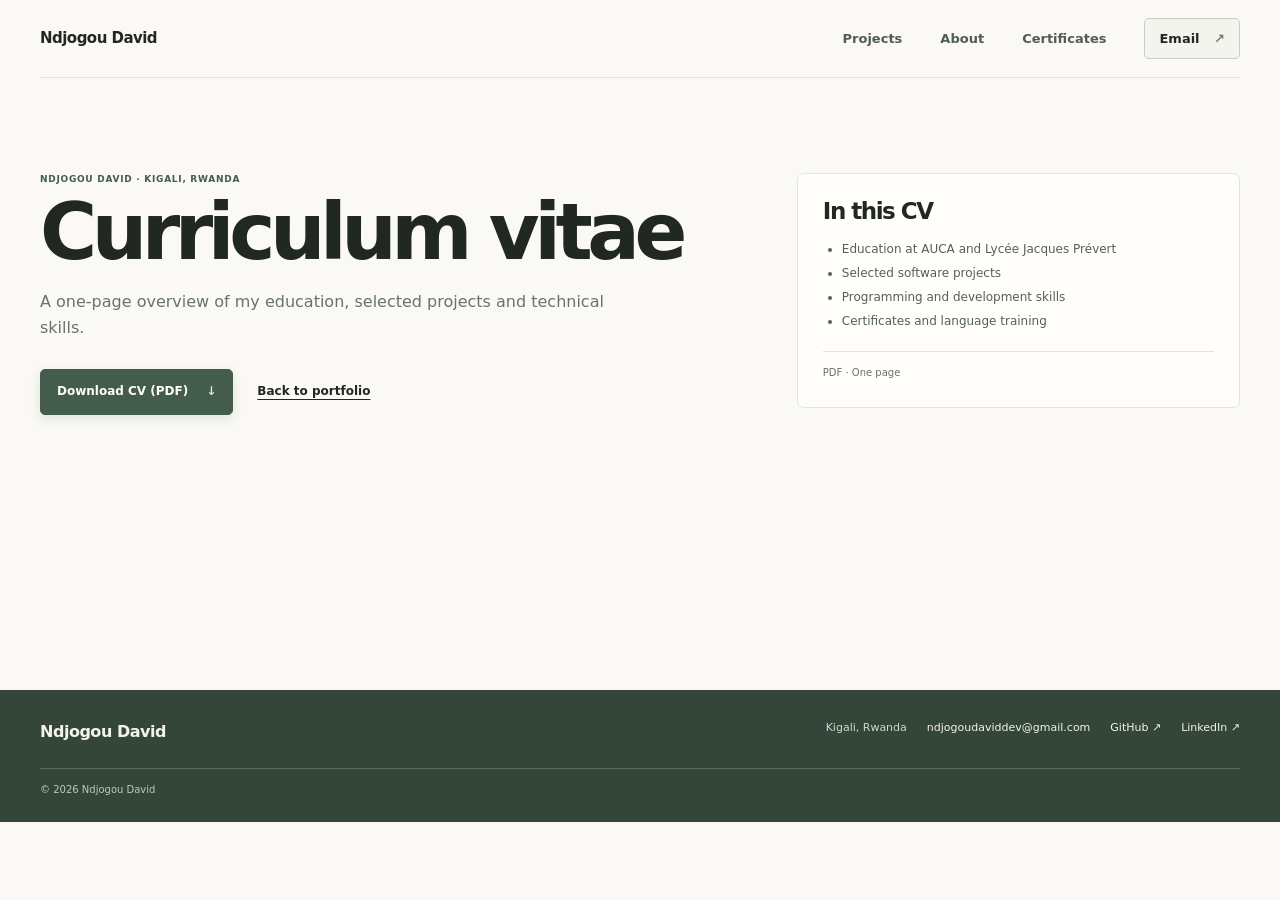
==== docs/cv/index.html @ fd1b7522 "Refresh portfolio layout and project cards" ====
<!doctype html>
<html lang="en">
<head>
  <meta charset="utf-8">
  <meta name="viewport" content="width=device-width, initial-scale=1">
  <meta name="description" content="Curriculum vitae of Ndjogou David, Software Engineering student at AUCA.">
  <meta name="theme-color" content="#f8f7f2">
  <title>CV | Ndjogou David</title>
  <link rel="stylesheet" href="../assets/css/portfolio.css">
</head>
<body>
  <a class="skip-link" href="#main">Skip to content</a>
  <header class="site-header container">
    <a class="site-name" href="../">Ndjogou David</a>
    <nav aria-label="Main navigation">
      <a href="../#projects">Projects</a>
      <a href="../#about">About</a>
      <a href="../#certificates">Certificates</a>
      <a class="nav-contact" href="mailto:ndjogoudaviddev@gmail.com">Email <span aria-hidden="true">↗</span></a>
    </nav>
  </header>
  <main id="main" class="cv-page container">
    <div class="cv-layout">
      <div>
        <p class="project-type">Ndjogou David · Kigali, Rwanda</p>
        <h1>Curriculum vitae</h1>
        <p>A one-page overview of my education, selected projects and technical skills.</p>
        <div class="cv-actions">
          <a class="button" href="../files/Ndjogou_David_CV.pdf" download="Ndjogou_David_CV.pdf">Download CV (PDF) <span aria-hidden="true">↓</span></a>
          <a href="../">Back to portfolio</a>
        </div>
      </div>
      <aside class="cv-summary">
        <h2>In this CV</h2>
        <ul>
          <li>Education at AUCA and Lycée Jacques Prévert</li>
          <li>Selected software projects</li>
          <li>Programming and development skills</li>
          <li>Certificates and language training</li>
        </ul>
        <p>PDF · One page</p>
      </aside>
    </div>
  </main>
  <footer class="site-footer">
    <div class="container footer-grid">
      <a class="footer-name" href="../">Ndjogou David</a>
      <div class="footer-contact"><span>Kigali, Rwanda</span><a href="mailto:ndjogoudaviddev@gmail.com">ndjogoudaviddev@gmail.com</a><a href="https://github.com/ndjogoudavid" target="_blank" rel="noopener noreferrer">GitHub ↗</a><a href="https://www.linkedin.com/in/ndjogoudavid" target="_blank" rel="noopener noreferrer">LinkedIn ↗</a></div>
      <small>© 2026 Ndjogou David</small>
    </div>
  </footer>
</body>
</html>
---- docs/assets/css/portfolio.css ----
:root {
  color-scheme: light;
  --ink: #202821;
  --muted: #68736b;
  --paper: #faf9f5;
  --surface: #fffefa;
  --line: #e3e5dc;
  --sage: #66816d;
  --sage-dark: #435c4b;
  --sage-soft: #e7ece4;
  --clay: #b98568;
}
* { box-sizing: border-box; }
html { scroll-behavior: smooth; }
body { margin: 0; background: var(--paper); color: var(--ink); font: 16px/1.65 Inter, "Segoe UI Variable", "Segoe UI", system-ui, sans-serif; -webkit-font-smoothing: antialiased; }
img { display: block; max-width: 100%; }
a { color: inherit; text-underline-offset: 4px; }
a:focus-visible { outline: 3px solid var(--sage); outline-offset: 4px; }
.container { width: min(100% - 72px, 1200px); margin-inline: auto; }
.skip-link { position: absolute; z-index: 10; top: -60px; left: 16px; padding: 8px 12px; background: white; }
.skip-link:focus { top: 10px; }

.site-header { min-height: 78px; display: flex; align-items: center; justify-content: space-between; gap: 24px; border-bottom: 1px solid var(--line); }
.site-name { display: inline-flex; align-items: center; font-size: 15px; font-weight: 720; letter-spacing: -.035em; text-decoration: none; white-space: nowrap; }
.site-header nav { display: flex; align-items: center; gap: clamp(18px, 3vw, 38px); }
.site-header nav a { color: #515c54; font-size: 13px; font-weight: 620; text-decoration: none; transition: color .18s ease; }
.site-header nav a:hover { color: var(--sage-dark); }
.site-header nav .nav-contact { padding: 9px 14px; border: 1px solid #c8cec4; border-radius: 5px; background: #f3f4ed; color: var(--ink); }
.nav-contact span { margin-left: 10px; color: var(--sage); }

.hero { display: grid; grid-template-columns: minmax(0, 1fr) minmax(280px, 365px); align-items: center; gap: clamp(54px, 9vw, 125px); min-height: 565px; padding-block: 70px 78px; }
.hero-copy { max-width: 660px; }
.eyebrow { margin: 0 0 15px; color: var(--muted); font-size: 11px; font-weight: 750; letter-spacing: .1em; line-height: 1.4; text-transform: uppercase; }
.hero-copy .eyebrow { display: flex; align-items: center; gap: 10px; color: var(--sage-dark); }
.status-dot { width: 8px; height: 8px; flex: none; border-radius: 50%; background: #78915c; box-shadow: 0 0 0 4px #e1e8db; }
h1, h2, h3, p { overflow-wrap: break-word; }
h1 { margin: 0; font-size: clamp(52px, 7vw, 82px); font-weight: 660; letter-spacing: -.07em; line-height: 1; white-space: nowrap; }
h1 span { color: var(--sage); }
.hero-summary { max-width: 550px; margin: 27px 0 0; color: #505b52; font-size: clamp(16px, 1.6vw, 18px); line-height: 1.75; }
.hero-actions { display: flex; flex-wrap: wrap; align-items: center; gap: 26px; margin-top: 27px; }
.button { display: inline-flex; align-items: center; gap: 18px; padding: 12px 16px; border: 1px solid var(--sage-dark); border-radius: 5px; background: var(--sage-dark); color: #fffefa; font-size: 12px; font-weight: 700; text-decoration: none; box-shadow: 0 4px 11px rgba(46, 67, 51, .12); transition: background .18s ease, transform .18s ease, box-shadow .18s ease; }
.button:hover { transform: translateY(-2px); background: #344a3b; box-shadow: 0 7px 16px rgba(46, 67, 51, .18); }
.button span { color: #dce7d8; }
.text-action, .arrow-link { color: var(--sage-dark); font-size: 12px; font-weight: 700; text-decoration: none; }
.text-action span { margin-left: 5px; color: var(--sage); }
.hero-meta { display: flex; flex-wrap: wrap; gap: 8px 20px; margin-top: 34px; padding-top: 14px; border-top: 1px solid var(--line); color: var(--muted); font-size: 11px; }
.hero-meta span + span::before { content: "·"; margin-right: 20px; color: var(--sage); }
.hero-portrait { position: relative; width: 100%; max-width: 345px; justify-self: center; margin: 0; padding: 9px; border: 1px solid #dfe4db; border-radius: 9px; background: #edf0e9; box-shadow: 0 18px 40px rgba(49, 61, 49, .09); }
.hero-portrait img { width: 100%; height: auto; aspect-ratio: 4 / 5; border-radius: 5px; object-fit: cover; object-position: center center; }
.hero-portrait figcaption { display: flex; justify-content: space-between; gap: 9px; padding: 11px 3px 4px; color: #566158; font-size: 10px; }
.hero-portrait figcaption span:first-child { color: var(--sage-dark); font-weight: 700; }

.work-section { padding: 82px 0 92px; background: #f0f1eb; color: var(--ink); }
.section-heading { display: flex; align-items: end; justify-content: space-between; gap: 35px; margin-bottom: 30px; }
.section-heading .eyebrow { color: var(--sage-dark); }
h2 { margin: 0; font-size: clamp(38px, 5vw, 58px); font-weight: 620; letter-spacing: -.065em; line-height: 1.05; }
.section-heading > p { max-width: 290px; margin: 0 0 5px; color: var(--muted); font-size: 13px; line-height: 1.7; }
.project-feature { display: grid; grid-template-columns: minmax(0, 1.35fr) minmax(300px, .8fr); overflow: hidden; border: 1px solid var(--line); border-radius: 8px; background: var(--surface); box-shadow: 0 9px 28px rgba(37, 49, 39, .065); }
.project-image { position: relative; display: block; overflow: hidden; background: #dedfd5; }
.project-image img { width: 100%; height: 100%; min-height: 400px; object-fit: cover; object-position: left top; transition: transform .45s ease; }
.project-image:hover img, .project-thumb:hover img { transform: scale(1.025); }
.image-note { position: absolute; left: 15px; bottom: 14px; padding: 5px 9px; border: 1px solid rgba(255,255,255,.35); border-radius: 4px; background: rgba(33, 45, 36, .86); color: #fffefa; font-size: 10px; }
.project-feature-copy { display: flex; flex-direction: column; padding: clamp(27px, 4vw, 48px); }
.project-topline { display: flex; flex-wrap: wrap; align-items: center; justify-content: space-between; gap: 10px; color: var(--muted); font-size: 10px; font-weight: 750; letter-spacing: .07em; text-transform: uppercase; }
.status-pill { display: inline-flex; align-items: center; gap: 7px; padding: 5px 9px; border: 1px solid #d8e0d4; border-radius: 30px; background: #f2f5ef; color: var(--sage-dark); letter-spacing: 0; text-transform: none; }
.status-pill i { width: 6px; height: 6px; border-radius: 50%; background: #78915c; }
.project-feature h3 { margin: 34px 0 13px; font-size: clamp(28px, 3.2vw, 39px); font-weight: 620; letter-spacing: -.05em; line-height: 1.08; }
.project-feature-copy > p { margin: 0; color: #57625a; font-size: 14px; line-height: 1.75; }
.project-bottom { margin-top: auto; padding-top: 31px; }
.stack { margin: 0; color: var(--muted); font-size: 10px; font-weight: 650; line-height: 1.65; }
.project-bottom .arrow-link { display: inline-block; margin-top: 15px; }
.arrow-link span { margin-left: 5px; color: var(--sage); }
.project-subheading { display: flex; align-items: baseline; justify-content: space-between; gap: 20px; margin-top: 43px; padding: 16px 0 0; border-top: 1px solid #d6dacf; }
.project-subheading h3 { margin: 0; font-size: 18px; font-weight: 670; letter-spacing: -.03em; }
.project-subheading > span { color: var(--muted); font-size: 11px; }
.project-grid { display: grid; gap: 16px; margin-top: 15px; }
.application-grid { grid-template-columns: repeat(2, minmax(0, 1fr)); }
.coursework-heading { margin-top: 47px; }
.coursework-grid { grid-template-columns: repeat(2, minmax(0, 1fr)); }
.project-card { display: flex; min-width: 0; flex-direction: column; overflow: hidden; border: 1px solid #dfe2d8; border-radius: 8px; background: var(--surface); color: var(--ink); box-shadow: 0 4px 14px rgba(37, 49, 39, .035); transition: transform .2s ease, box-shadow .2s ease, border-color .2s ease; }
.project-card:hover { transform: translateY(-3px); border-color: #cad4c7; box-shadow: 0 11px 25px rgba(37, 49, 39, .09); }
.project-visual { position: relative; display: flex; min-height: 215px; align-items: center; justify-content: center; overflow: hidden; padding: 20px; }
.visual-market { background: #e9e4d9; }
.visual-pharmacy { background: #e4ebe6; }
.visual-health { background: #eae6df; }
.visual-language { background: #e9ece2; }
.visual-immunization { background: #e9ede8; }
.visual-caption { position: absolute; right: 12px; bottom: 10px; padding: 3px 7px; border-radius: 3px; background: rgba(255,254,250,.82); color: #657168; font-size: 8px; letter-spacing: .02em; }
.mock-top { position: absolute; top: 22px; right: 25px; left: 25px; display: flex; align-items: center; gap: 14px; color: #4b574e; font-size: 8px; }
.mock-brand { color: #3d5b46; font-size: 12px; font-weight: 800; letter-spacing: -.06em; }
.mock-search { flex: 1; padding: 5px 9px; border: 1px solid rgba(73,81,69,.15); border-radius: 4px; background: rgba(255,254,250,.6); color: #899087; }
.mock-bag { white-space: nowrap; }
.mock-bag b { margin-left: 3px; padding: 2px 4px; border-radius: 7px; background: #506d55; color: white; }
.market-layout { display: grid; width: min(100%, 390px); grid-template-columns: 33px 1fr; gap: 13px; margin-top: 25px; }
.market-side { display: flex; flex-direction: column; gap: 11px; padding-top: 5px; }
.market-side i { display: block; width: 24px; height: 5px; border-radius: 6px; background: #c6c7b9; }
.market-side i:first-child { width: 30px; background: #647c5c; }
.mock-heading { display: flex; flex-direction: column; gap: 4px; }
.mock-heading small { color: #798375; font-size: 7px; font-weight: 750; letter-spacing: .11em; }
.mock-heading strong { color: #26362c; font-family: Georgia, serif; font-size: 19px; font-weight: 600; letter-spacing: -.04em; }
.product-row { display: grid; grid-template-columns: repeat(3, 1fr); gap: 8px; margin-top: 11px; }
.product-block { position: relative; height: 67px; overflow: hidden; border-radius: 4px; background: #d4b99d; }
.product-block::before, .product-block::after { position: absolute; content: ""; }
.product-one::before { inset: 14px 22px 12px; border-radius: 40% 40% 6px 6px; background: #8c9a7b; }
.product-one::after { top: 12px; left: 45%; width: 7px; height: 8px; border-radius: 50%; background: #6f805f; }
.product-two { background: #d7ddcf; }
.product-two::before { inset: 16px 17px 13px; border-radius: 5px; background: #b77a58; transform: rotate(-8deg); }
.product-three { background: #d5d3c6; }
.product-three::before { inset: 19px 19px 15px; border-radius: 50%; background: #718770; }
.market-foot { display: flex; justify-content: space-between; margin-top: 9px; color: #667063; font-size: 8px; }
.pharmacy-shell { display: grid; width: min(100%, 390px); min-height: 160px; grid-template-columns: 80px 1fr; overflow: hidden; border: 1px solid rgba(74, 96, 78, .15); border-radius: 7px; background: #fffefa; box-shadow: 0 8px 18px rgba(47, 66, 50, .08); }
.pharmacy-nav { display: flex; flex-direction: column; gap: 13px; padding: 16px 10px; background: #385343; }
.pharmacy-nav b { margin-bottom: 5px; color: #f6f6ef; font-size: 9px; }
.pharmacy-nav i { width: 44px; height: 5px; border-radius: 5px; background: rgba(245,247,240,.48); }
.pharmacy-nav i:first-of-type { background: #d4dfc7; }
.pharmacy-content { padding: 15px 14px; }
.pharmacy-content .mock-heading strong { font-family: inherit; font-size: 15px; }
.metric-row { display: grid; grid-template-columns: repeat(3, 1fr); gap: 6px; margin-top: 12px; }
.metric-row span { display: flex; flex-direction: column; gap: 4px; padding: 7px 6px; border: 1px solid #e6e9e0; border-radius: 4px; background: #f8f9f5; }
.metric-row small { color: #7b857d; font-size: 7px; }
.metric-row b { color: #455a4a; font-size: 8px; }
.inventory-lines { display: grid; gap: 6px; margin-top: 11px; }
.inventory-lines i { height: 4px; border-radius: 5px; background: #e1e6df; }
.inventory-lines i:nth-child(2) { width: 83%; }
.inventory-lines i:nth-child(3) { width: 91%; }
.phone-frame { position: relative; width: 170px; min-height: 185px; padding: 11px 12px 12px; border: 4px solid #3a4940; border-radius: 20px; background: #fbf8f1; box-shadow: 0 10px 20px rgba(50, 56, 45, .14); }
.phone-status { display: flex; justify-content: space-between; color: #69766b; font-size: 7px; }
.health-greeting { display: flex; flex-direction: column; gap: 3px; margin-top: 11px; }
.health-greeting small { color: #6d8a70; font-size: 6px; font-weight: 800; letter-spacing: .12em; }
.health-greeting strong { color: #36493a; font-size: 11px; }
.health-greeting span { color: #7b817a; font-size: 7px; }
.health-tiles { display: flex; gap: 8px; margin-top: 10px; }
.health-tiles i { display: grid; width: 28px; height: 23px; place-items: center; border-radius: 6px; background: #e7eee3; color: #53705a; font-size: 10px; font-style: normal; }
.appointment-card { display: flex; flex-direction: column; gap: 3px; margin-top: 9px; padding: 7px 8px; border-radius: 6px; background: #e9e4d9; }
.appointment-card small { color: #817b6b; font-size: 5px; letter-spacing: .08em; }
.appointment-card b { color: #4c564b; font-size: 8px; }
.appointment-card span { color: #75796e; font-size: 6px; }
.phone-tabs { display: flex; justify-content: space-around; margin-top: 8px; }
.phone-tabs i { width: 14px; height: 3px; border-radius: 4px; background: #b6c1af; }
.lesson-card { width: min(100%, 300px); min-height: 166px; padding: 14px 17px; border: 1px solid rgba(76, 98, 70, .12); border-radius: 8px; background: #fffefa; box-shadow: 0 9px 18px rgba(47, 66, 50, .07); }
.lesson-top { display: flex; justify-content: space-between; color: #788273; font-size: 7px; font-weight: 750; letter-spacing: .08em; }
.lesson-mark { float: right; display: grid; width: 43px; height: 43px; place-items: center; border-radius: 50%; background: #e7eddf; color: #547253; font-family: Georgia, serif; font-size: 21px; }
.lesson-card > small { display: block; margin-top: 13px; color: #7b8775; font-size: 7px; font-weight: 750; letter-spacing: .12em; }
.lesson-card > strong { display: block; margin-top: 4px; color: #354537; font-family: Georgia, serif; font-size: 17px; font-weight: 600; line-height: 1.15; }
.lesson-answer { display: flex; justify-content: space-between; align-items: center; margin-top: 11px; padding: 6px 9px; border: 1px solid #e2e7dd; border-radius: 5px; color: #657264; font-size: 8px; }
.lesson-answer i { color: var(--sage); font-size: 8px; font-style: normal; }
.lesson-progress { display: flex; gap: 4px; margin-top: 8px; }
.lesson-progress i { width: 16px; height: 3px; border-radius: 3px; background: #dce3d6; }
.lesson-progress i:first-child, .lesson-progress i:nth-child(2) { background: #789272; }
.immunization-board { width: min(100%, 360px); padding: 12px 14px; border: 1px solid rgba(73, 91, 75, .12); border-radius: 7px; background: #fffefa; box-shadow: 0 9px 18px rgba(47, 66, 50, .07); }
.immunization-header { display: flex; align-items: center; justify-content: space-between; gap: 8px; padding-bottom: 9px; border-bottom: 1px solid #e8ebe4; }
.immunization-header span { display: flex; flex-direction: column; gap: 3px; }
.immunization-header small { color: #7b877b; font-size: 6px; font-weight: 750; letter-spacing: .1em; }
.immunization-header b { color: #394c3e; font-size: 10px; }
.immunization-header i { padding: 4px 6px; border-radius: 4px; background: #e8eee4; color: #55705a; font-size: 7px; font-style: normal; }
.immunization-row { display: grid; grid-template-columns: 23px 1fr auto; align-items: center; gap: 8px; padding: 8px 0; border-bottom: 1px solid #edf0e9; }
.immunization-row:last-child { border-bottom: 0; }
.immunization-row > b { color: #789078; font-family: Georgia, serif; font-size: 11px; }
.immunization-row span { display: flex; flex-direction: column; gap: 1px; }
.immunization-row strong { color: #46584a; font-size: 8px; font-weight: 650; }
.immunization-row small { color: #859087; font-size: 6px; }
.immunization-row > i { color: #778477; font-size: 7px; font-style: normal; }
.project-card-copy { display: flex; flex: 1; flex-direction: column; align-items: start; padding: 19px 21px 20px; }
.project-type { margin: 0 0 7px; color: var(--sage-dark); font-size: 9px; font-weight: 760; letter-spacing: .08em; line-height: 1.4; text-transform: uppercase; }
.project-card h3 { margin: 0 0 8px; font-size: 21px; font-weight: 650; letter-spacing: -.045em; line-height: 1.15; }
.project-card-copy > p:not(.project-type):not(.stack) { margin: 0; color: #59645c; font-size: 12px; line-height: 1.65; }
.project-bottomline { display: flex; width: 100%; align-items: center; justify-content: space-between; gap: 12px; margin-top: auto; padding-top: 17px; }
.project-arrow { display: inline-grid; width: 27px; height: 27px; flex: none; place-items: center; border: 1px solid #d9e1d5; border-radius: 50%; background: #f4f6f0; color: var(--sage-dark); font-size: 13px; text-decoration: none; transition: background .18s ease, transform .18s ease; }
.project-arrow:hover { transform: translate(1px, -1px); background: var(--sage-soft); }
.project-card-text { min-height: 0; }
.project-thumb { position: relative; display: block; height: 205px; overflow: hidden; background: #e7e9df; }
.project-thumb img { width: 100%; height: 100%; object-fit: cover; transition: transform .45s ease; }
.archive-link { display: flex; align-items: center; justify-content: space-between; gap: 20px; margin-top: 14px; padding: 15px 19px; border: 1px solid #d9ded4; border-radius: 6px; background: #fffefa; color: var(--ink); text-decoration: none; transition: border-color .18s ease, background .18s ease; }
.archive-link:hover { border-color: #c4d0c1; background: #f6f7f1; }
.archive-link > span:first-child { display: flex; align-items: baseline; gap: 16px; }
.archive-link small { color: var(--muted); font-size: 10px; }
.archive-link strong { font-size: 15px; font-weight: 620; }
.archive-link > span:last-child { color: var(--sage-dark); font-size: 11px; }

.about-section { padding: 82px 0 88px; background: #f8f8f3; border-block: 1px solid var(--line); }
.about-grid { display: grid; grid-template-columns: .9fr 1.1fr; gap: clamp(45px, 9vw, 120px); }
.about-lead .eyebrow { color: var(--sage-dark); }
.about-lead h2 { max-width: 520px; font-size: clamp(34px, 4.4vw, 51px); }
.about-copy > p { margin: 0 0 15px; color: #4b554d; font-size: 14px; line-height: 1.8; }
.skill-list { margin: 24px 0 0; border-top: 1px solid var(--line); }
.skill-list > div { display: grid; grid-template-columns: 100px 1fr; gap: 18px; padding: 10px 0; border-bottom: 1px solid var(--line); }
.skill-list dt { color: var(--muted); font-size: 10px; font-weight: 700; letter-spacing: .06em; text-transform: uppercase; }
.skill-list dd { margin: 0; color: var(--ink); font-size: 12px; }

.credentials-section { padding-block: 82px 90px; }
.credentials-heading { margin-bottom: 24px; color: var(--ink); }
.credentials-heading .eyebrow { color: var(--sage-dark); }
.credentials-heading > p { color: var(--muted); }
.certificate-grid { display: grid; grid-template-columns: repeat(2, minmax(0, 1fr)); gap: 12px; }
.certificate-card { display: grid; min-width: 0; grid-template-columns: 39px minmax(0, 1fr) 27px; align-items: center; gap: 12px; padding: 15px; border: 1px solid var(--line); border-radius: 7px; background: var(--surface); text-decoration: none; transition: border-color .18s ease, transform .18s ease, box-shadow .18s ease; }
.certificate-card:hover { transform: translateY(-2px); border-color: #cbd6c8; box-shadow: 0 7px 18px rgba(37, 49, 39, .07); }
.certificate-icon { display: grid; width: 36px; height: 36px; place-items: center; border: 1px solid #d9e1d4; border-radius: 7px; background: #edf1e9; color: var(--sage-dark); font-size: 10px; font-weight: 800; letter-spacing: -.04em; }
.certificate-cisco { border-color: #e7ddd2; background: #f3eee7; color: #927053; }
.certificate-cisco svg { width: 19px; height: 19px; fill: none; stroke: currentColor; stroke-linecap: round; stroke-linejoin: round; stroke-width: 1.6; }
.certificate-name { display: flex; min-width: 0; flex-direction: column; gap: 3px; }
.certificate-name strong { font-size: 12px; font-weight: 680; line-height: 1.35; }
.certificate-name small { color: var(--muted); font-size: 10px; line-height: 1.45; }
.certificate-download { display: grid; width: 25px; height: 25px; place-items: center; border: 1px solid #e1e5dd; border-radius: 50%; background: #f7f8f4; color: var(--sage-dark); font-size: 14px; }
.cv-strip { display: flex; align-items: center; justify-content: space-between; gap: 20px; margin-top: 33px; padding: 22px 25px; border: 1px solid #e0e4da; border-radius: 7px; background: #f0f2eb; }
.cv-strip > div { display: grid; grid-template-columns: auto 1fr; align-items: baseline; column-gap: 13px; }
.cv-strip .eyebrow { grid-column: 1 / -1; margin-bottom: 5px; color: var(--sage-dark); }
.cv-strip strong { font-size: 16px; font-weight: 680; }
.cv-strip > div > span { color: var(--muted); font-size: 11px; }
.button-dark { background: var(--sage-dark); white-space: nowrap; }
.site-footer { background: #34463a; color: #f4f3eb; }
.footer-grid { display: grid; grid-template-columns: 1fr auto; gap: 23px; padding-block: 29px 23px; }
.footer-name { font-size: 16px; font-weight: 680; letter-spacing: -.03em; text-decoration: none; }
.footer-contact { display: flex; flex-wrap: wrap; justify-content: end; gap: 8px 20px; color: #d1d8cf; font-size: 11px; }
.footer-contact a { color: #f4f3eb; text-decoration: none; }
.footer-contact a:hover { color: #d8e5d3; }
.footer-grid small { grid-column: 1 / -1; padding-top: 13px; border-top: 1px solid rgba(242, 242, 232, .2); color: #bdc8bd; font-size: 10px; }

.cv-page { min-height: 68vh; padding-block: 95px 110px; }
.cv-layout { display: grid; grid-template-columns: minmax(0, 1fr) minmax(280px, .65fr); align-items: start; gap: 75px; }
.cv-page h1 { margin: 0 0 18px; font-size: clamp(48px, 7vw, 78px); letter-spacing: -.07em; line-height: 1; white-space: normal; }
.cv-page .cv-layout > div > p:not(.project-type) { max-width: 600px; margin: 0; color: var(--muted); font-size: 16px; }
.cv-actions { display: flex; flex-wrap: wrap; align-items: center; gap: 24px; margin-top: 28px; font-size: 12px; font-weight: 650; }
.cv-summary { padding: 25px; border: 1px solid var(--line); border-radius: 7px; background: var(--surface); }
.cv-summary h2 { font-size: 23px; }
.cv-summary ul { margin: 14px 0 0; padding-left: 19px; color: #536056; font-size: 12px; line-height: 2; }
.cv-summary p { margin: 18px 0 0; padding-top: 13px; border-top: 1px solid var(--line); color: var(--muted); font-size: 10px; }

@media (max-width: 900px) {
  .hero { grid-template-columns: minmax(0, 1fr) minmax(230px, 310px); gap: 40px; min-height: 550px; }
  .hero-portrait { max-width: 310px; }
  h1 { font-size: clamp(49px, 6.8vw, 68px); }
  .project-feature { grid-template-columns: 1.1fr .9fr; }
  .project-image img { min-height: 350px; }
  .project-grid { grid-template-columns: repeat(2, minmax(0, 1fr)); }
}
@media (max-width: 650px) {
  .container { width: min(100% - 38px, 580px); }
  .site-header { min-height: 68px; gap: 12px; }
  .site-header nav { gap: 12px; }
  .site-header nav a { font-size: 10px; }
  .site-header nav .nav-contact { padding: 7px 8px; }
  .site-name { font-size: 13px; }
  .hero { grid-template-columns: 1fr; gap: 29px; min-height: 0; padding-block: 47px 64px; }
  .hero-portrait { grid-row: 1; width: min(78%, 295px); max-width: none; justify-self: center; }
  .hero-portrait img { aspect-ratio: 4 / 5; object-position: center center; }
  .hero-portrait figcaption { font-size: 9px; }
  .hero-copy .eyebrow { font-size: 9px; }
  h1 { font-size: clamp(44px, 12vw, 64px); letter-spacing: -.07em; }
  .hero-summary { margin-top: 19px; font-size: 15px; }
  .hero-actions { gap: 18px; margin-top: 21px; }
  .hero-meta { margin-top: 25px; }
  .work-section, .about-section { padding-block: 62px; }
  .section-heading { align-items: start; flex-direction: column; gap: 10px; margin-bottom: 21px; }
  .section-heading > p { max-width: 360px; }
  h2 { font-size: 41px; }
  .project-feature { grid-template-columns: 1fr; }
  .project-image img { height: 245px; min-height: 0; }
  .project-feature-copy { min-height: 280px; padding: 24px; }
  .project-feature h3 { margin-top: 24px; font-size: 31px; }
  .project-grid { grid-template-columns: 1fr; gap: 13px; margin-top: 12px; }
  .project-visual { min-height: 205px; }
  .project-thumb { height: 220px; }
  .project-subheading { align-items: start; flex-direction: column; gap: 2px; margin-top: 35px; }
  .archive-link { align-items: start; flex-direction: column; gap: 7px; }
  .archive-link > span:first-child { align-items: start; flex-direction: column; gap: 2px; }
  .about-grid { grid-template-columns: 1fr; gap: 23px; }
  .about-lead h2 { font-size: 36px; }
  .credentials-section { padding-block: 62px; }
  .certificate-grid { grid-template-columns: 1fr; gap: 9px; }
  .certificate-card { padding: 12px; }
  .certificate-name strong { font-size: 12px; }
  .certificate-name small { font-size: 10px; }
  .cv-strip { align-items: start; flex-direction: column; padding: 20px; }
  .cv-strip > div { grid-template-columns: 1fr; }
  .cv-strip > div > span { margin-top: 3px; }
  .footer-grid { grid-template-columns: 1fr; }
  .footer-contact { justify-content: start; }
  .cv-page { padding-block: 62px 75px; }
  .cv-layout { grid-template-columns: 1fr; gap: 30px; }
}
@media (max-width: 390px) {
  .container { width: min(100% - 30px, 580px); }
  .site-header nav { gap: 8px; }
  .site-header nav a { font-size: 9px; }
  .site-name { font-size: 12px; }
  .nav-contact span { margin-left: 2px; }
  h1 { font-size: clamp(41px, 11.5vw, 46px); }
  .hero-meta span + span::before { margin-right: 9px; }
}
@media (prefers-reduced-motion: reduce) { *, *::before, *::after { scroll-behavior: auto !important; transition-duration: .01ms !important; } }
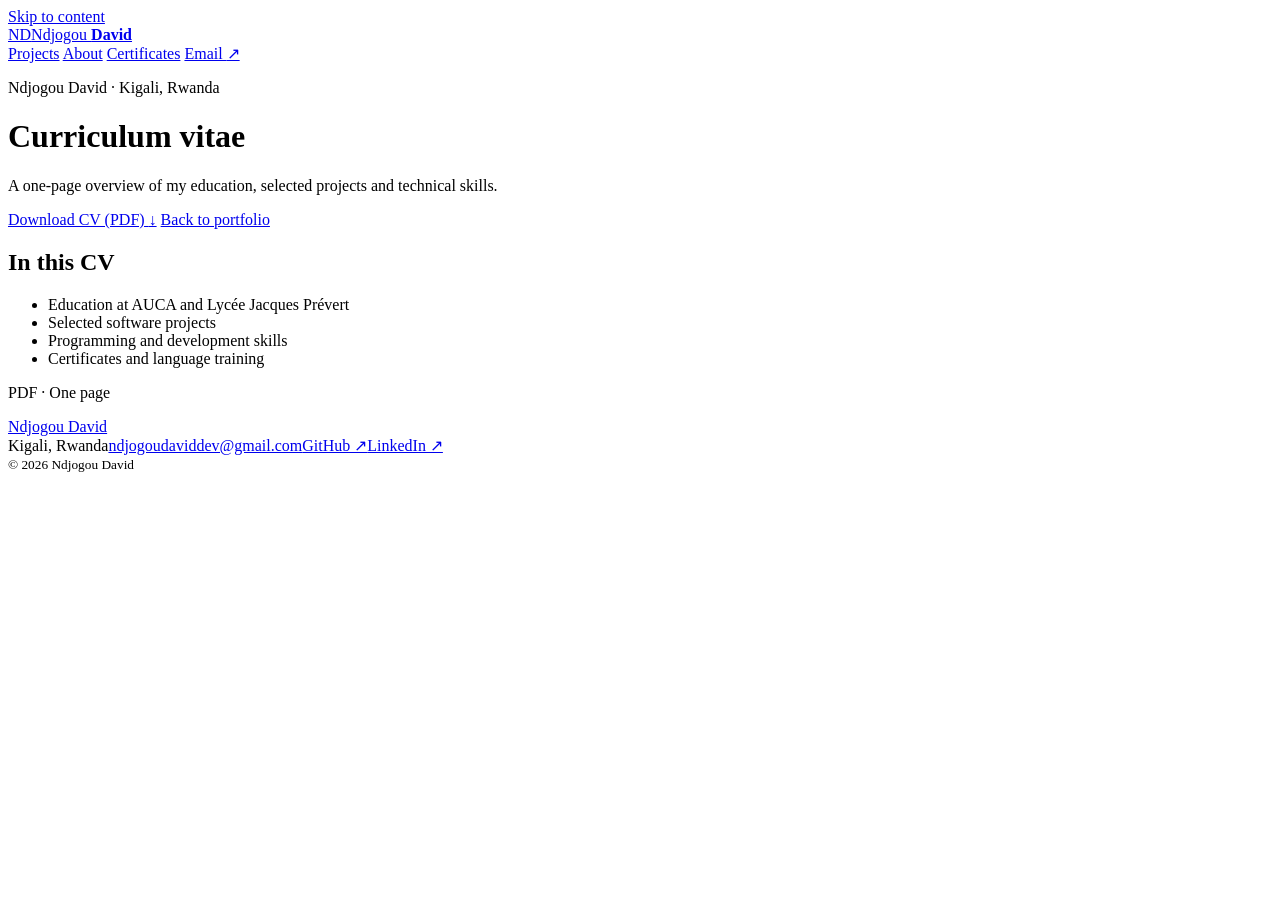
==== commit d5381000: "Polish portfolio links and profile sections" ====
--- a/docs/cv/index.html
+++ b/docs/cv/index.html
@@ -6,16 +6,16 @@
   <meta name="description" content="Curriculum vitae of Ndjogou David, Software Engineering student at AUCA.">
   <meta name="theme-color" content="#f8f7f2">
   <title>CV | Ndjogou David</title>
-  <link rel="stylesheet" href="../assets/css/portfolio.css">
+  <link rel="stylesheet" href="/assets/css/portfolio.css">
 </head>
 <body>
   <a class="skip-link" href="#main">Skip to content</a>
   <header class="site-header container">
-    <a class="site-name" href="../">Ndjogou David</a>
+    <a class="site-name" href="/" aria-label="Ndjogou David home"><span class="name-mark" aria-hidden="true">ND</span><span>Ndjogou <b>David</b></span></a>
     <nav aria-label="Main navigation">
-      <a href="../#projects">Projects</a>
-      <a href="../#about">About</a>
-      <a href="../#certificates">Certificates</a>
+      <a href="/#projects">Projects</a>
+      <a href="/#about">About</a>
+      <a href="/#certificates">Certificates</a>
       <a class="nav-contact" href="mailto:ndjogoudaviddev@gmail.com">Email <span aria-hidden="true">↗</span></a>
     </nav>
   </header>
@@ -26,8 +26,8 @@
         <h1>Curriculum vitae</h1>
         <p>A one-page overview of my education, selected projects and technical skills.</p>
         <div class="cv-actions">
-          <a class="button" href="../files/Ndjogou_David_CV.pdf" download="Ndjogou_David_CV.pdf">Download CV (PDF) <span aria-hidden="true">↓</span></a>
-          <a href="../">Back to portfolio</a>
+          <a class="button" href="/files/Ndjogou_David_CV.pdf" download="Ndjogou_David_CV.pdf">Download CV (PDF) <span aria-hidden="true">↓</span></a>
+          <a href="/">Back to portfolio</a>
         </div>
       </div>
       <aside class="cv-summary">
@@ -44,7 +44,7 @@
   </main>
   <footer class="site-footer">
     <div class="container footer-grid">
-      <a class="footer-name" href="../">Ndjogou David</a>
+      <a class="footer-name" href="/">Ndjogou David</a>
       <div class="footer-contact"><span>Kigali, Rwanda</span><a href="mailto:ndjogoudaviddev@gmail.com">ndjogoudaviddev@gmail.com</a><a href="https://github.com/ndjogoudavid" target="_blank" rel="noopener noreferrer">GitHub ↗</a><a href="https://www.linkedin.com/in/ndjogoudavid" target="_blank" rel="noopener noreferrer">LinkedIn ↗</a></div>
       <small>© 2026 Ndjogou David</small>
     </div>
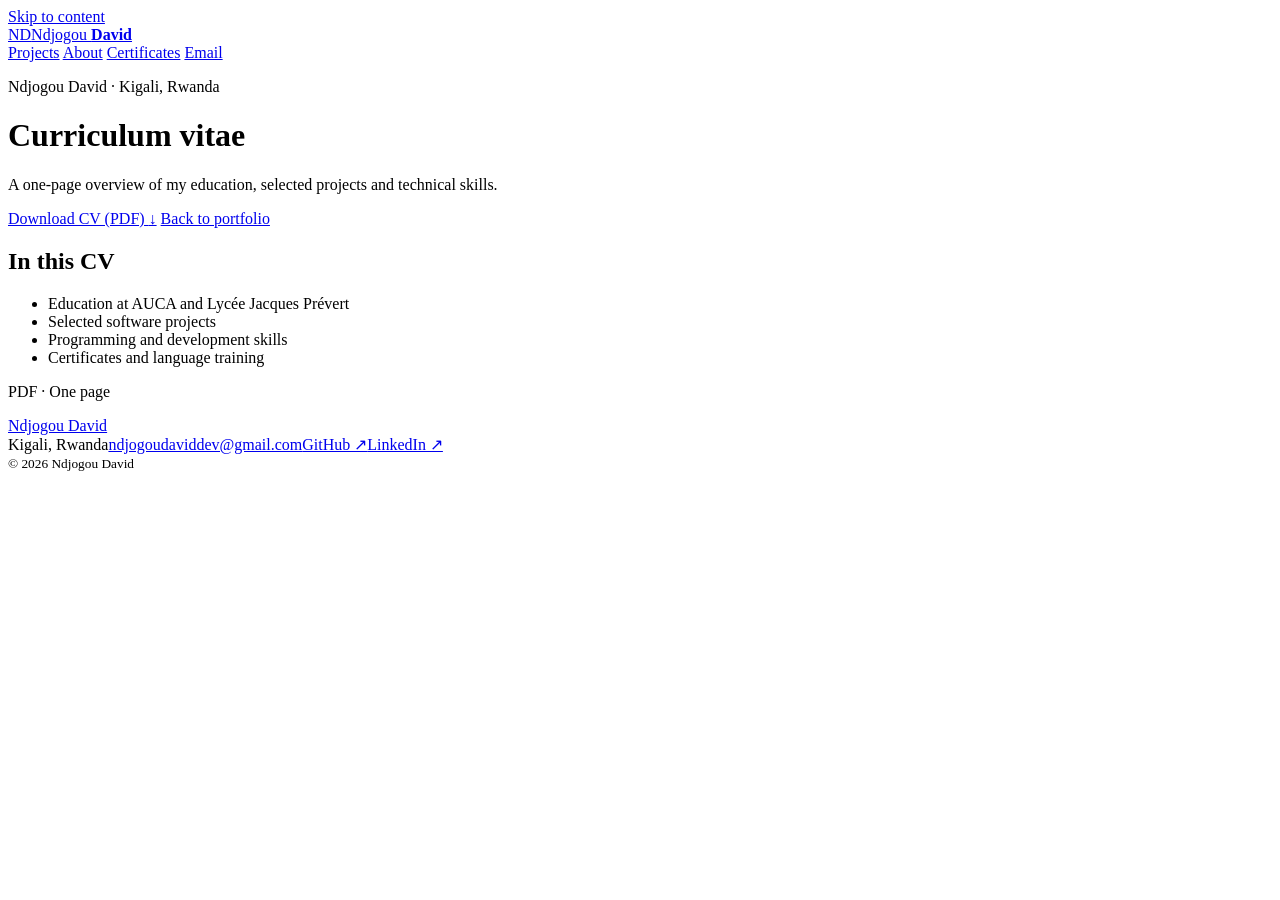
==== commit 4bf1386c: "Improve in-page navigation and portfolio copy" ====
--- a/docs/cv/index.html
+++ b/docs/cv/index.html
@@ -16,7 +16,7 @@
       <a href="/#projects">Projects</a>
       <a href="/#about">About</a>
       <a href="/#certificates">Certificates</a>
-      <a class="nav-contact" href="mailto:ndjogoudaviddev@gmail.com">Email <span aria-hidden="true">↗</span></a>
+      <a class="nav-contact" href="mailto:ndjogoudaviddev@gmail.com" target="_blank" rel="noopener noreferrer">Email</a>
     </nav>
   </header>
   <main id="main" class="cv-page container">
@@ -45,9 +45,10 @@
   <footer class="site-footer">
     <div class="container footer-grid">
       <a class="footer-name" href="/">Ndjogou David</a>
-      <div class="footer-contact"><span>Kigali, Rwanda</span><a href="mailto:ndjogoudaviddev@gmail.com">ndjogoudaviddev@gmail.com</a><a href="https://github.com/ndjogoudavid" target="_blank" rel="noopener noreferrer">GitHub ↗</a><a href="https://www.linkedin.com/in/ndjogoudavid" target="_blank" rel="noopener noreferrer">LinkedIn ↗</a></div>
+      <div class="footer-contact"><span>Kigali, Rwanda</span><a href="mailto:ndjogoudaviddev@gmail.com" target="_blank" rel="noopener noreferrer">ndjogoudaviddev@gmail.com</a><a href="https://github.com/ndjogoudavid" target="_blank" rel="noopener noreferrer">GitHub ↗</a><a href="https://www.linkedin.com/in/ndjogoudavid" target="_blank" rel="noopener noreferrer">LinkedIn ↗</a></div>
       <small>© 2026 Ndjogou David</small>
     </div>
   </footer>
+  <script src="/assets/js/navigation.js" defer></script>
 </body>
 </html>
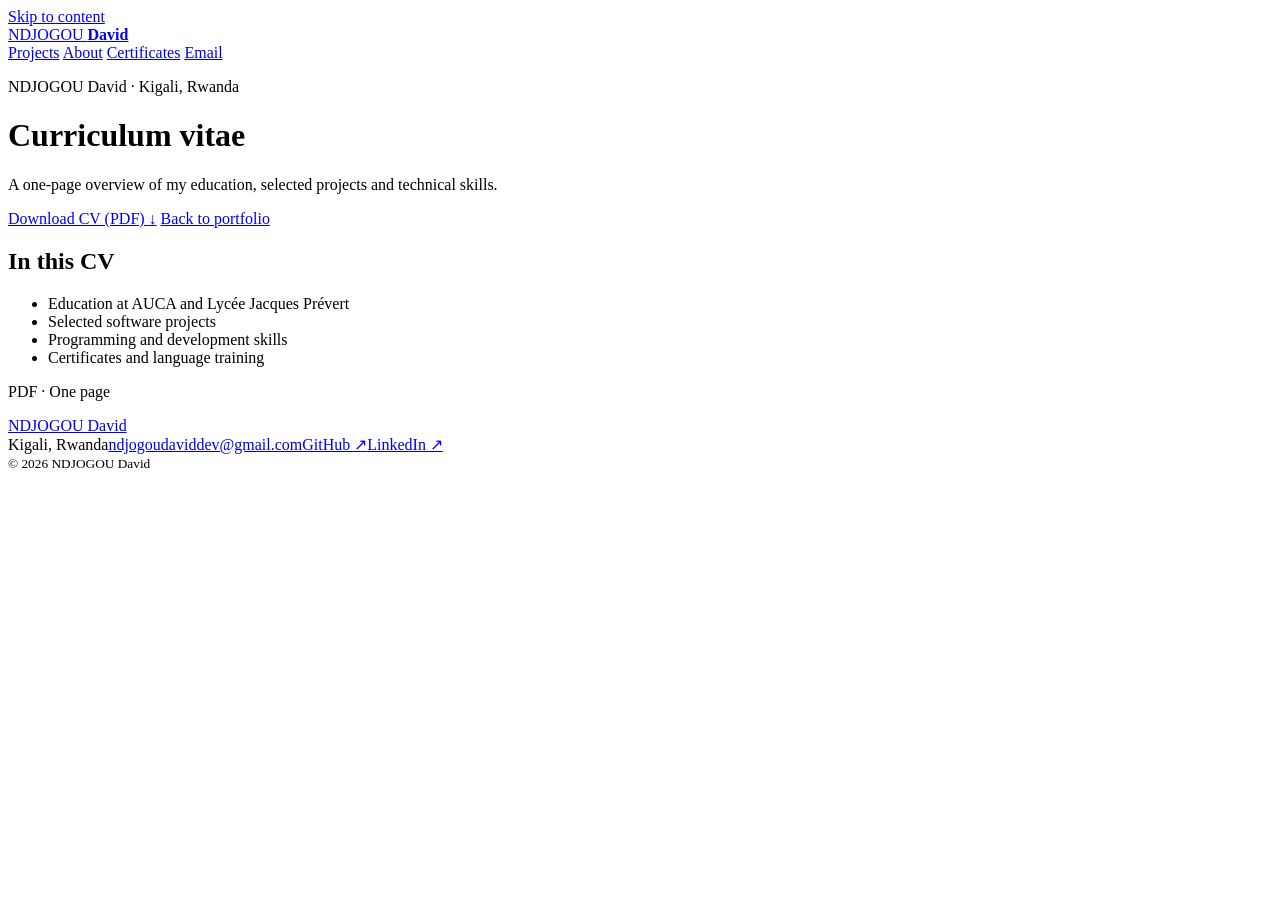
==== commit f6407726: "Capitalize surname across portfolio" ====
--- a/docs/cv/index.html
+++ b/docs/cv/index.html
@@ -3,15 +3,15 @@
 <head>
   <meta charset="utf-8">
   <meta name="viewport" content="width=device-width, initial-scale=1">
-  <meta name="description" content="Curriculum vitae of Ndjogou David, Software Engineering student at AUCA.">
+  <meta name="description" content="Curriculum vitae of NDJOGOU David, Software Engineering student at AUCA.">
   <meta name="theme-color" content="#f8f7f2">
-  <title>CV | Ndjogou David</title>
+  <title>CV | NDJOGOU David</title>
   <link rel="stylesheet" href="/assets/css/portfolio.css">
 </head>
 <body>
   <a class="skip-link" href="#main">Skip to content</a>
   <header class="site-header container">
-    <a class="site-name" href="/" aria-label="Ndjogou David home"><span class="name-mark" aria-hidden="true">ND</span><span>Ndjogou <b>David</b></span></a>
+    <a class="site-name" href="/" aria-label="NDJOGOU David home"><span>NDJOGOU <b>David</b></span></a>
     <nav aria-label="Main navigation">
       <a href="/#projects">Projects</a>
       <a href="/#about">About</a>
@@ -22,11 +22,11 @@
   <main id="main" class="cv-page container">
     <div class="cv-layout">
       <div>
-        <p class="project-type">Ndjogou David · Kigali, Rwanda</p>
+        <p class="project-type">NDJOGOU David · Kigali, Rwanda</p>
         <h1>Curriculum vitae</h1>
         <p>A one-page overview of my education, selected projects and technical skills.</p>
         <div class="cv-actions">
-          <a class="button" href="/files/Ndjogou_David_CV.pdf" download="Ndjogou_David_CV.pdf">Download CV (PDF) <span aria-hidden="true">↓</span></a>
+          <a class="button" href="/files/NDJOGOU_David_CV.pdf" download="NDJOGOU_David_CV.pdf">Download CV (PDF) <span aria-hidden="true">↓</span></a>
           <a href="/">Back to portfolio</a>
         </div>
       </div>
@@ -44,9 +44,9 @@
   </main>
   <footer class="site-footer">
     <div class="container footer-grid">
-      <a class="footer-name" href="/">Ndjogou David</a>
+      <a class="footer-name" href="/">NDJOGOU David</a>
       <div class="footer-contact"><span>Kigali, Rwanda</span><a href="mailto:ndjogoudaviddev@gmail.com" target="_blank" rel="noopener noreferrer">ndjogoudaviddev@gmail.com</a><a href="https://github.com/ndjogoudavid" target="_blank" rel="noopener noreferrer">GitHub ↗</a><a href="https://www.linkedin.com/in/ndjogoudavid" target="_blank" rel="noopener noreferrer">LinkedIn ↗</a></div>
-      <small>© 2026 Ndjogou David</small>
+      <small>© 2026 NDJOGOU David</small>
     </div>
   </footer>
   <script src="/assets/js/navigation.js" defer></script>
